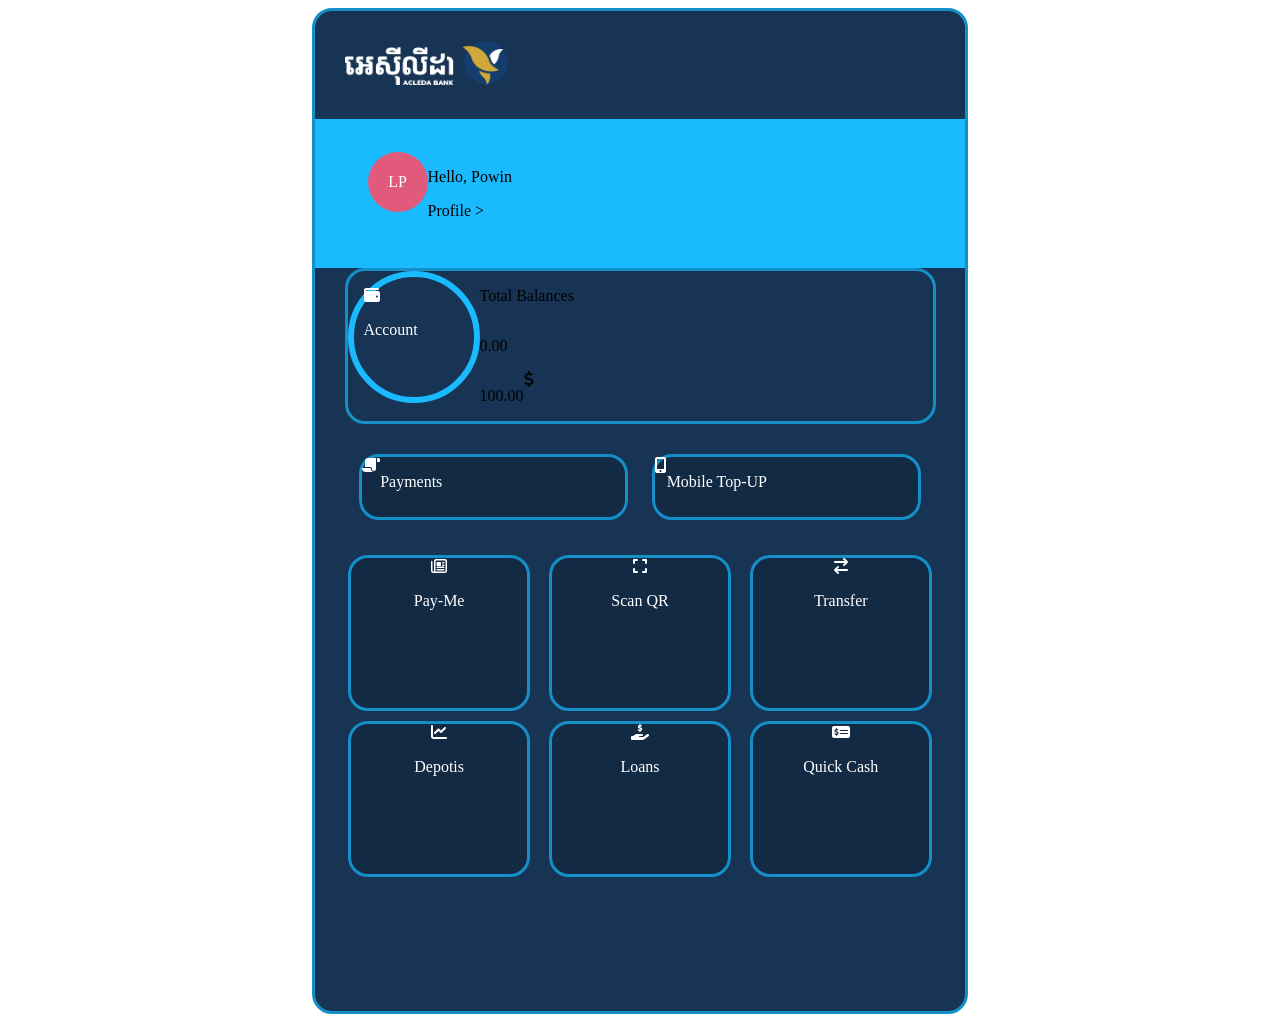
==== index.html @ f94a7f56 "done" ====
<!DOCTYPE html>
<html lang="en">
<head>
    <meta charset="UTF-8">
    <meta name="viewport" content="width=device-width, initial-scale=1.0">
    <title>HomePage</title>
    <link rel="stylesheet" href="/CSS/Homepage.css">
    <link rel="stylesheet" href="https://cdnjs.cloudflare.com/ajax/libs/font-awesome/6.7.2/css/all.min.css">
</head>
<body>
    <div class="body">
        <div>
            <a href="https://www.acledabank.com.kh/kh/eng/"><img src="/img/logo22.png" alt="logo" style="width: 25%; padding: 30px;"></a>
            <img src="" alt="">
            <img src="" alt="">
        </div>

        <div class="firstline">
            <div class="user">
                
                <p>LP</p>
            </div>
            <div>
                <p>Hello, Powin</p>
                <p>Profile ></p>
            </div>
        </div>

        <div class="info">
            <div>
                <div class="account">
                    <i class="fa-solid fa-wallet"></i>
                    <p>Account</p>
                </div>
            </div>
            <div class="balances">
                <div class="money">
                    <p>Total Balances</p>
                </div>
                <div class="money">
                    <p>0.00</p>
                </div>
                <div class="money">
                    <p>100.00</p>
                    <i class="fa-solid fa-dollar-sign"></i>
                </div>
            </div>
        </div>

        <div class="optionone">
            <div class="longbox">
                <i class="fa-solid fa-scroll fa-flip-horizontal"></i>
                <p>Payments</p>
            </div>
            <div class="longbox">
                <i class="fa-solid fa-mobile-screen-button"></i>
                <p>Mobile Top-UP</p>
            </div>
        </div>

        <div class="optiontwo">
            <div class="smallbox">
                <i class="icon fa-regular fa-newspaper"></i>
                <P>Pay-Me</P>
            </div>
            <div class="smallbox">
                <i class="fa-solid fa-expand"></i>
                <P>Scan QR</P>
            </div>
            <div class="smallbox">
                <i class="fa-solid fa-arrow-right-arrow-left"></i>
                <P>Transfer</P>
            </div>
        </div>
        <div class="optiontwo">
            <div class="smallbox">
                <i class="fa-solid fa-chart-line"></i>
                <P>Depotis</P>
            </div>
            <div class="smallbox">
                <i class="fa-solid fa-hand-holding-dollar"></i>
                <P>Loans</P>
            </div>
            <div class="smallbox">
                <i class="fa-solid fa-money-check-dollar"></i>
                <P>Quick Cash</P>
            </div>
        </div>
    </div>
</body>
</html>
---- CSS/Homepage.css ----
.body{
    background-color: #173454;
    width: 650px;
    height: 1000px;
    margin: auto;
    border: 3px solid #148fc8;
    border-radius: 20px;
}
.firstline{
    display: flex;
    padding: 5%;
    background-color: #1abafe;
}

.user{
    background-color: #e15a7b;
    width: 50px;
    height: 50px;
    border-radius: 100%;
    text-align: center;
    padding: 5px;
    margin-left: 20px;
    color: white;
}

.account{
    padding: 10px;
    width: 100px;
    height: 100px;
    border-radius: 100%;
    border: 6px solid #1abafe; 
    color: white;
}


.info{
    display: flex;
    margin: auto;
    margin-bottom: 30px;
    width: 90%;
    height: 150px;
    border-radius: 20px;
    border: 3px solid #148fc8;
}

.balances{
    justify-items: right;
    width: 70%;
}

.money{
    display: flex;
    flex-wrap: wrap;
}

.optionone{
    
    margin: auto;
    width: 90%;
    display: flex;
    flex-wrap: wrap;
    margin-bottom: 30px;

}

.optiontwo{
    
    margin: auto;
    display: flex;
    flex-wrap: wrap;
    gap: 3%;
    width: 90%;
    padding: 5px;
}
.longbox{
    background-color: #122a44;
    border: 3px solid #148fc8;
    display: flex;
    margin: auto;
    width: 45%;
    height: 60px;
    border-radius: 20px;
    color: white;
}

.smallbox{
    background-color: #122a44;
    border: 3px solid #148fc8;
    margin: auto;
    width: 30%;
    
    height: 150px;
    border-radius: 20px;
    text-align: center;
    color: white;

    
}
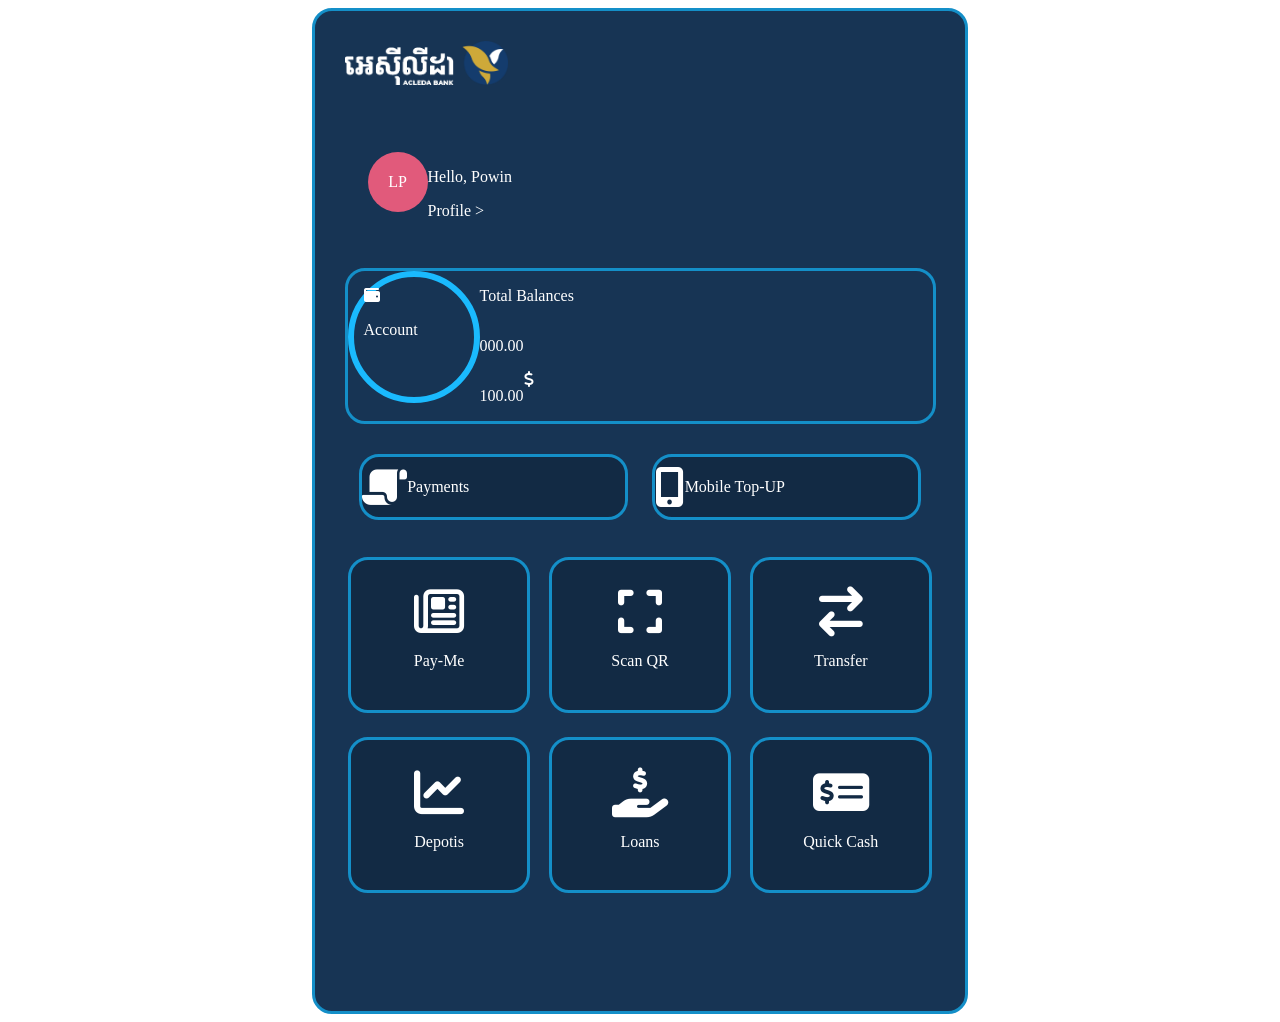
==== commit a3895f1a: "done" ====
--- a/index.html
+++ b/index.html
@@ -38,7 +38,7 @@
                     <p>Total Balances</p>
                 </div>
                 <div class="money">
-                    <p>0.00</p>
+                    <p>000.00</p>
                 </div>
                 <div class="money">
                     <p>100.00</p>
@@ -49,11 +49,11 @@
 
         <div class="optionone">
             <div class="longbox">
-                <i class="fa-solid fa-scroll fa-flip-horizontal"></i>
+                <i class="icontwo fa-solid fa-scroll fa-flip-horizontal"></i>
                 <p>Payments</p>
             </div>
             <div class="longbox">
-                <i class="fa-solid fa-mobile-screen-button"></i>
+                <i class="icontwo fa-solid fa-mobile-screen-button"></i>
                 <p>Mobile Top-UP</p>
             </div>
         </div>
@@ -64,28 +64,25 @@
                 <P>Pay-Me</P>
             </div>
             <div class="smallbox">
-                <i class="fa-solid fa-expand"></i>
+                <i class="icon fa-solid fa-expand"></i>
                 <P>Scan QR</P>
             </div>
             <div class="smallbox">
-                <i class="fa-solid fa-arrow-right-arrow-left"></i>
+                <i class="icon fa-solid fa-arrow-right-arrow-left"></i>
                 <P>Transfer</P>
             </div>
-        </div>
-        <div class="optiontwo">
             <div class="smallbox">
-                <i class="fa-solid fa-chart-line"></i>
+                <i class="icon fa-solid fa-chart-line"></i>
                 <P>Depotis</P>
             </div>
             <div class="smallbox">
-                <i class="fa-solid fa-hand-holding-dollar"></i>
+                <i class="icon fa-solid fa-hand-holding-dollar"></i>
                 <P>Loans</P>
             </div>
             <div class="smallbox">
-                <i class="fa-solid fa-money-check-dollar"></i>
+                <i class="icon fa-solid fa-money-check-dollar"></i>
                 <P>Quick Cash</P>
             </div>
-        </div>
     </div>
 </body>
 </html>
--- a/CSS/Homepage.css
+++ b/CSS/Homepage.css
@@ -11,7 +11,7 @@
 .firstline{
     display: flex;
     padding: 5%;
-    background-color: #1abafe;
+    color: white;
 }
 
 .user{
@@ -32,6 +32,7 @@
     border-radius: 100%;
     border: 6px solid #1abafe; 
     color: white;
+    
 }
 
 
@@ -43,16 +44,19 @@
     height: 150px;
     border-radius: 20px;
     border: 3px solid #148fc8;
+    
 }
 
 .balances{
     justify-items: right;
     width: 70%;
+    color: white;
 }
 
 .money{
     display: flex;
     flex-wrap: wrap;
+   
 }
 
 .optionone{
@@ -66,18 +70,22 @@
 }
 
 .optiontwo{
-    
-    margin: auto;
+    width: 90%;
+    height: 350px;
     display: flex;
     flex-wrap: wrap;
+    justify-content: space-around;
+    margin: auto;
     gap: 3%;
-    width: 90%;
-    padding: 5px;
+
 }
 .longbox{
     background-color: #122a44;
     border: 3px solid #148fc8;
     display: flex;
+
+    flex-direction: row;
+    align-items: center;
     margin: auto;
     width: 45%;
     height: 60px;
@@ -98,3 +106,14 @@
 
     
 }
+
+.icon{
+    font-size: 50px;
+    padding-top: 15%;
+}
+
+.icontwo{
+    font-size: 40px;
+    
+    
+}
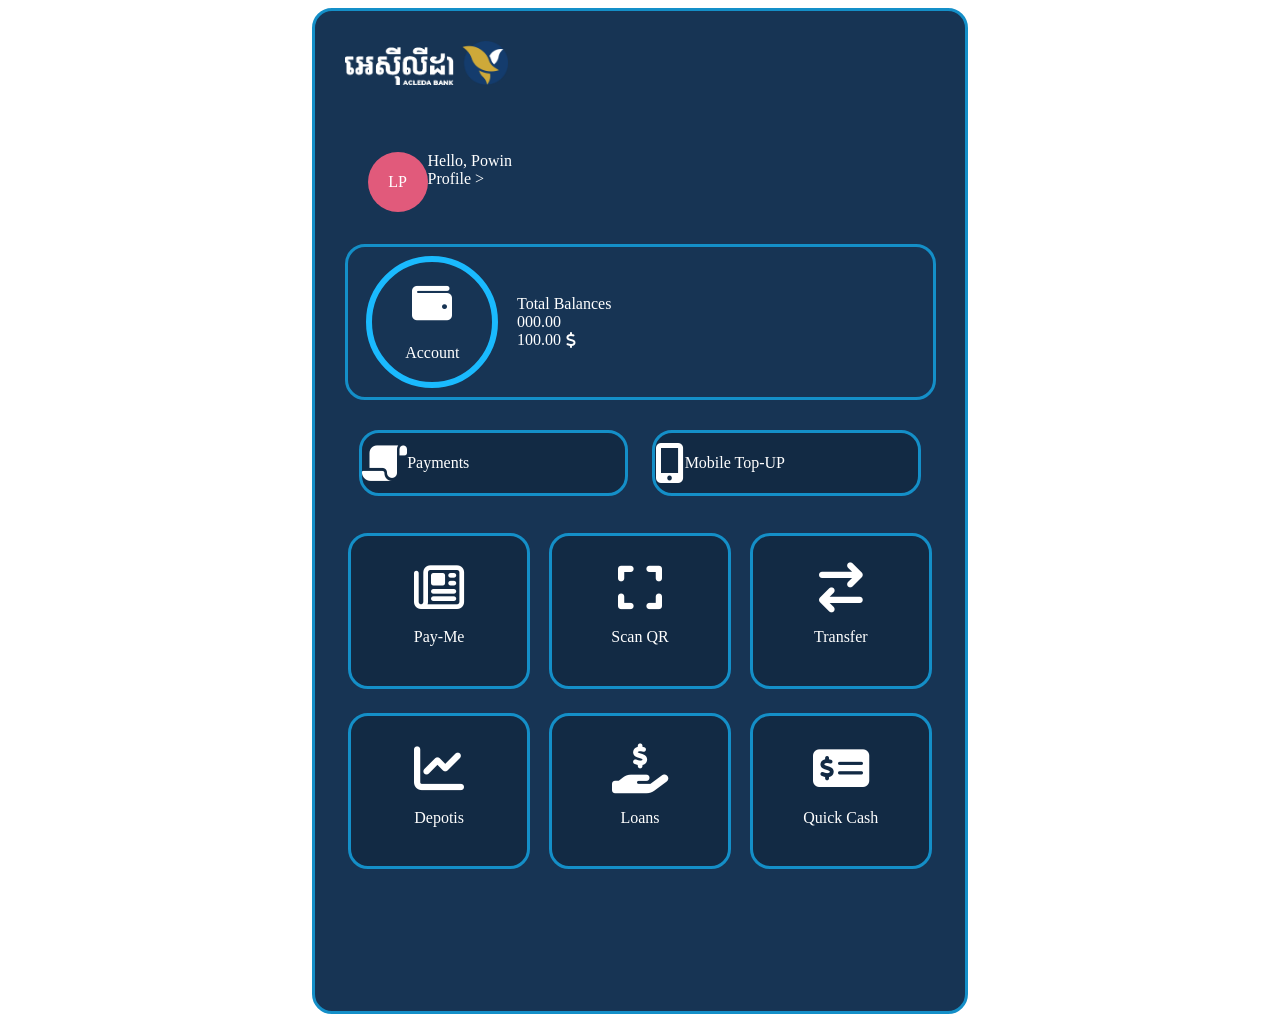
==== commit 6482667c: "done" ====
--- a/index.html
+++ b/index.html
@@ -4,45 +4,44 @@
     <meta charset="UTF-8">
     <meta name="viewport" content="width=device-width, initial-scale=1.0">
     <title>HomePage</title>
-    <link rel="stylesheet" href="/CSS/Homepage.css">
+    <link rel="stylesheet" href="CSS/style.css">
     <link rel="stylesheet" href="https://cdnjs.cloudflare.com/ajax/libs/font-awesome/6.7.2/css/all.min.css">
 </head>
 <body>
     <div class="body">
         <div>
-            <a href="https://www.acledabank.com.kh/kh/eng/"><img src="/img/logo22.png" alt="logo" style="width: 25%; padding: 30px;"></a>
+            <a href="https://www.acledabank.com.kh/kh/eng/"><img src="img/logo22.png" alt="logo" style="width: 25%; padding: 30px;"></a>
             <img src="" alt="">
             <img src="" alt="">
         </div>
 
         <div class="firstline">
             <div class="user">
-                
                 <p>LP</p>
             </div>
-            <div>
-                <p>Hello, Powin</p>
-                <p>Profile ></p>
+            <div class="">
+                <p class="m-0">Hello, Powin</p>
+                <p class="m-0">Profile ></p>
             </div>
         </div>
 
         <div class="info">
-            <div>
+            <div class="accbox">
                 <div class="account">
-                    <i class="fa-solid fa-wallet"></i>
-                    <p>Account</p>
+                    <i class="accicon fa-solid fa-wallet"></i>
+                    <p class="acctext">Account</p>
                 </div>
             </div>
             <div class="balances">
                 <div class="money">
-                    <p>Total Balances</p>
+                    <p class="m-0">Total Balances</p>
                 </div>
                 <div class="money">
-                    <p>000.00</p>
+                    <p class="m-0">000.00</p>
                 </div>
                 <div class="money">
-                    <p>100.00</p>
-                    <i class="fa-solid fa-dollar-sign"></i>
+                    <p class="m-0">100.00</p>
+                    <i class="moneyicon fa-solid fa-dollar-sign"></i>
                 </div>
             </div>
         </div>
--- a/CSS/style.css
+++ b/CSS/style.css
@@ -0,0 +1,151 @@
+
+
+.body{
+    background-color: #173454;
+    width: 650px;
+    height: 1000px;
+    margin: auto;
+    border: 3px solid #148fc8;
+    border-radius: 20px;
+}
+.firstline{
+    display: flex;
+    flex-direction: row;
+    padding: 5%;
+    color: white;
+}
+
+.user{
+    background-color: #e15a7b;
+    width: 50px;
+    height: 50px;
+    border-radius: 100%;
+    text-align: center;
+    padding: 5px;
+    margin-left: 20px;
+    color: white;
+    display: block;
+    align-self: center;
+}
+
+.accbox{
+    width: 30%;
+    margin: auto;
+    
+}
+
+.account{
+    padding: 10px;
+    width: 100px;
+    height: 100px;
+    border-radius: 100%;
+    border: 6px solid #1abafe; 
+    color: white;
+    text-align: center;
+    display: flex;
+    flex-direction: column;
+    justify-content: space-around;
+    margin: auto;
+}
+
+
+.info{
+    display: flex;
+    margin: auto;
+    margin-bottom: 30px;
+    width: 90%;
+    height: 150px;
+    border-radius: 20px;
+    border: 3px solid #148fc8;
+    
+}
+
+.balances{
+    width: 70%;
+    color: white;
+    padding-right: 20px;
+    display: flex;
+    flex-direction: column;
+    align-self: center;
+    
+}
+
+.money{
+    display: flex;
+    flex-direction: row;
+}
+.m-0{
+    margin: 0;
+    
+}
+.moneyicon{
+    align-self: center;
+    padding-left: 5px;
+}
+.optionone{
+    
+    margin: auto;
+    width: 90%;
+    display: flex;
+    flex-wrap: wrap;
+    margin-bottom: 30px;
+
+}
+
+.optiontwo{
+    width: 90%;
+    height: 350px;
+    display: flex;
+    flex-wrap: wrap;
+    justify-content: space-around;
+    margin: auto;
+    gap: 3%;
+
+}
+.longbox{
+    background-color: #122a44;
+    border: 3px solid #148fc8;
+    display: flex;
+
+    flex-direction: row;
+    align-items: center;
+    margin: auto;
+    width: 45%;
+    height: 60px;
+    border-radius: 20px;
+    color: white;
+}
+
+.smallbox{
+    background-color: #122a44;
+    border: 3px solid #148fc8;
+    margin: auto;
+    width: 30%;
+    
+    height: 150px;
+    border-radius: 20px;
+    text-align: center;
+    color: white;
+
+    
+}
+
+.accicon{
+    font-size: 40px;
+    
+}
+
+.icon{
+    font-size: 50px;
+    padding-top: 15%;
+}
+
+.icontwo{
+    font-size: 40px;
+    
+    
+}
+
+.acctext{
+    margin: 0;
+}
